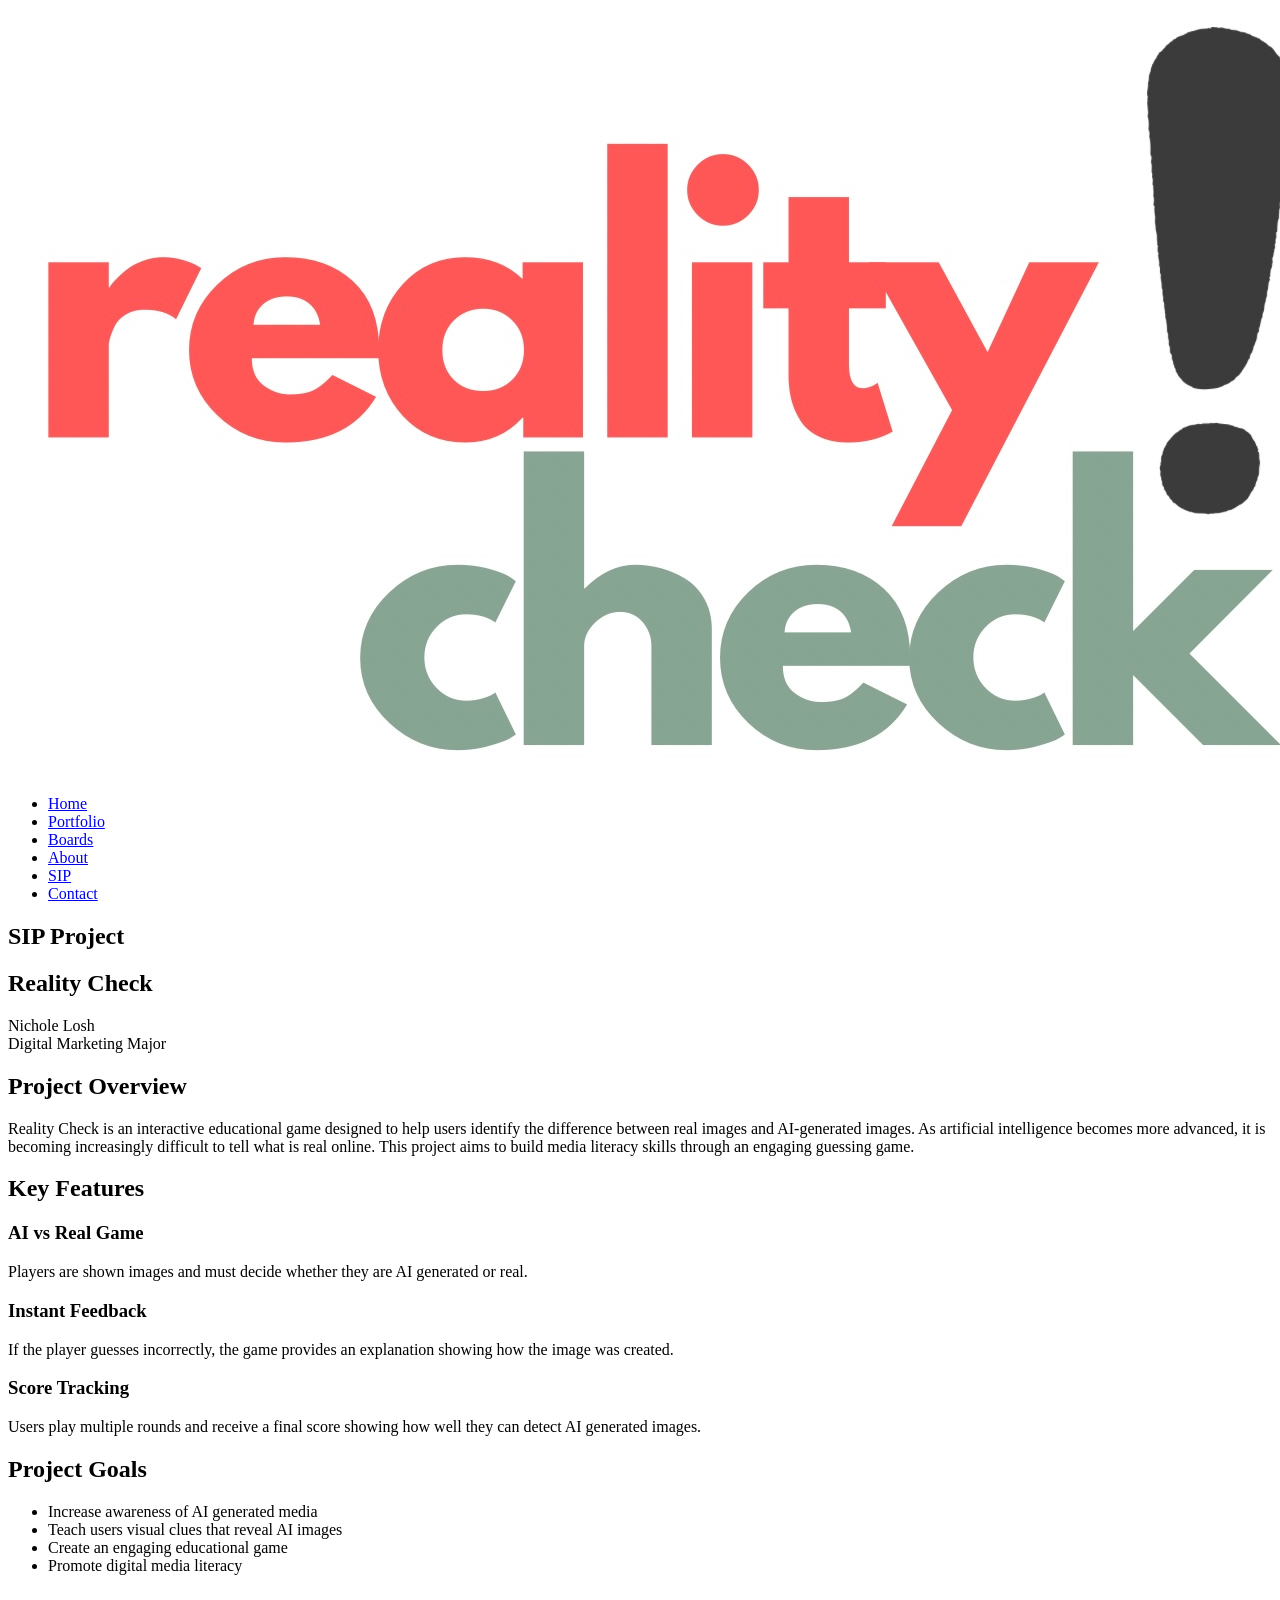
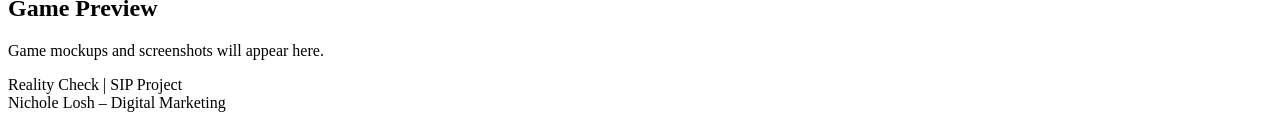
==== index.html @ 0009b581 "Add files via upload" ====
<!DOCTYPE html>
<html lang="en">
<head>
<meta charset="UTF-8">
<meta name="viewport" content="width=device-width, initial-scale=1.0">
<title>Reality Check | SIP Project</title>
<link rel="stylesheet" href="styles.css">
</head>

<body>

<!-- Navigation -->
<header>
    <nav class="navbar">

        <div class="logo">
            <img src="LOGO.jpeg" alt="Reality Check Logo">
        </div>

        <ul class="nav-links">
            <li><a href="#">Home</a></li>
            <li><a href="#">Portfolio</a></li>
            <li><a href="#">Boards</a></li>
            <li><a href="#">About</a></li>
            <li><a href="#">SIP</a></li>
            <li><a href="#">Contact</a></li>
        </ul>

    </nav>
</header>


<!-- Title Section -->
<section class="hero">

    <h2>SIP Project</h2>
    <h1>Reality Check</h1>

    <p class="student">
        Nichole Losh<br>
        Digital Marketing Major
    </p>

</section>


<!-- Project Overview -->
<section class="overview">

    <h2>Project Overview</h2>

    <p>
        Reality Check is an interactive educational game designed to help users
        identify the difference between real images and AI-generated images.
        As artificial intelligence becomes more advanced, it is becoming
        increasingly difficult to tell what is real online. This project aims
        to build media literacy skills through an engaging guessing game.
    </p>

</section>


<!-- Features -->
<section class="features">

<h2>Key Features</h2>

<div class="feature-grid">

<div class="feature-card">
<h3>AI vs Real Game</h3>
<p>
Players are shown images and must decide whether they are AI generated or real.
</p>
</div>

<div class="feature-card">
<h3>Instant Feedback</h3>
<p>
If the player guesses incorrectly, the game provides an explanation showing
how the image was created.
</p>
</div>

<div class="feature-card">
<h3>Score Tracking</h3>
<p>
Users play multiple rounds and receive a final score showing how well they
can detect AI generated images.
</p>
</div>

</div>

</section>


<!-- Goals -->
<section class="goals">

<h2>Project Goals</h2>

<ul>
<li>Increase awareness of AI generated media</li>
<li>Teach users visual clues that reveal AI images</li>
<li>Create an engaging educational game</li>
<li>Promote digital media literacy</li>
</ul>

</section>


<!-- Preview -->
<section class="preview">

<h2>Game Preview</h2>

<div class="preview-box">
<p>Game mockups and screenshots will appear here.</p>
</div>

</section>


<!-- Footer -->
<footer>

<p>
Reality Check | SIP Project <br>
Nichole Losh – Digital Marketing
</p>

</footer>


</body>
</html>
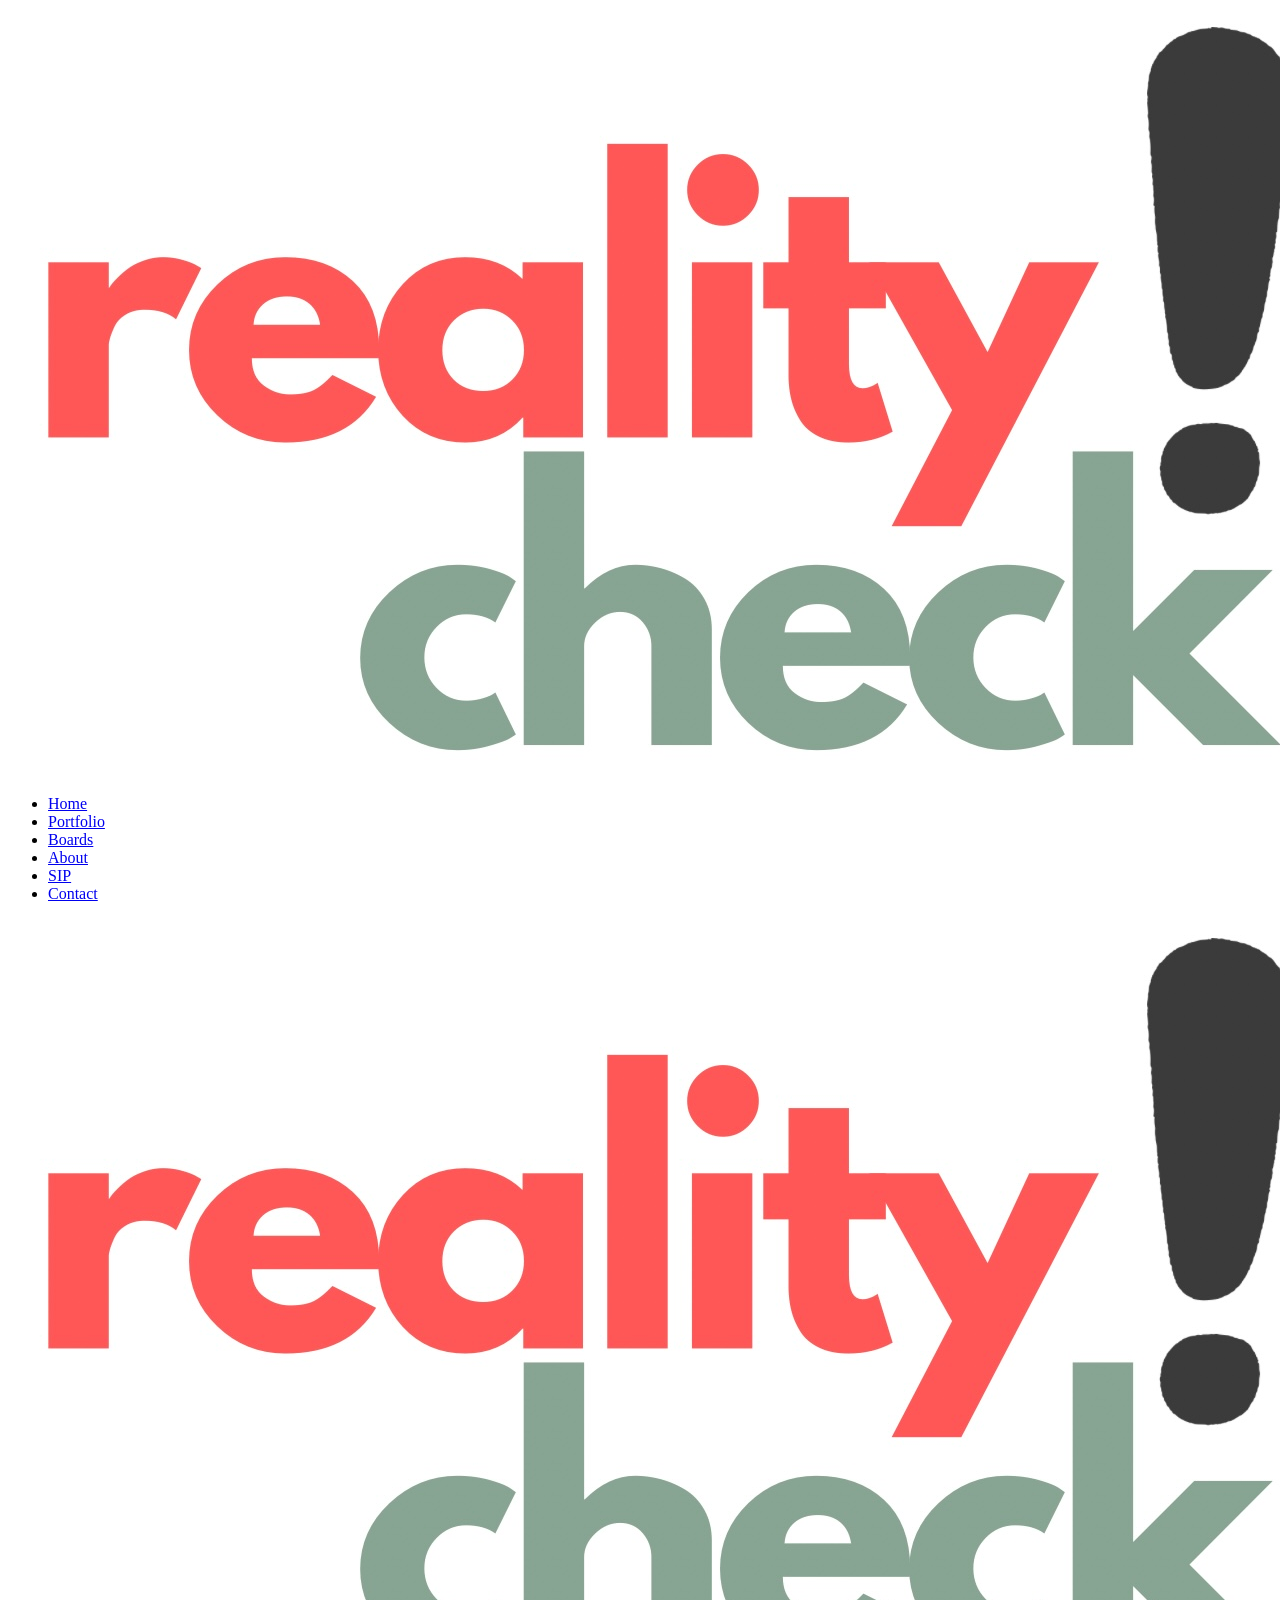
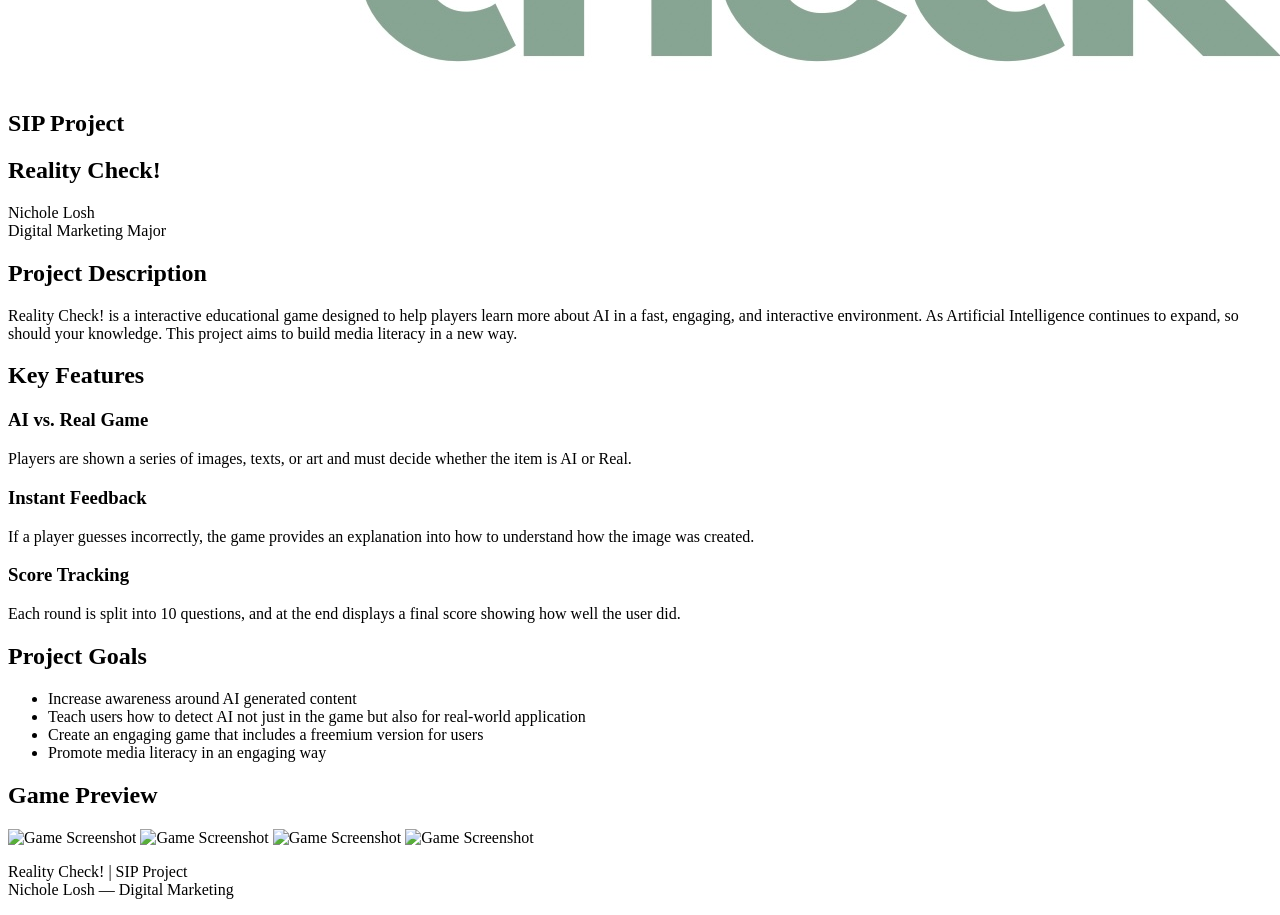
==== commit 9f0eca93: "Update index.html" ====
--- a/index.html
+++ b/index.html
@@ -3,64 +3,64 @@
 <head>
 <meta charset="UTF-8">
 <meta name="viewport" content="width=device-width, initial-scale=1.0">
-<title>Reality Check | SIP Project</title>
+<title>Reality Check! | SIP Project</title>
 <link rel="stylesheet" href="styles.css">
 </head>
 
 <body>
 
-<!-- Navigation -->
 <header>
-    <nav class="navbar">
+<nav class="navbar">
 
-        <div class="logo">
-            <img src="LOGO.jpeg" alt="Reality Check Logo">
-        </div>
+<div class="logo-small">
+<img src="LOGO.jpeg" alt="Reality Check Logo">
+</div>
 
-        <ul class="nav-links">
-            <li><a href="#">Home</a></li>
-            <li><a href="#">Portfolio</a></li>
-            <li><a href="#">Boards</a></li>
-            <li><a href="#">About</a></li>
-            <li><a href="#">SIP</a></li>
-            <li><a href="#">Contact</a></li>
-        </ul>
+<ul class="nav-links">
+<li><a href="index.html"class="active">Home</a></li>
+<li><a href="portfolio.html">Portfolio</a></li>
+<li><a href="boards.html">Boards</a></li>
+<li><a href="about.html">About</a></li>
+<li><a href="sip.html">SIP</a></li>
+<li><a href="contact.html">Contact</a></li>
+</ul>
 
-    </nav>
+</nav>
 </header>
-
-
-<!-- Title Section -->
 <section class="hero">
 
-    <h2>SIP Project</h2>
-    <h1>Reality Check</h1>
+<div class="hero-container">
 
-    <p class="student">
-        Nichole Losh<br>
-        Digital Marketing Major
-    </p>
+<div class="hero-logo">
+<img src="LOGO.jpeg" alt="Reality Check Logo">
+</div>
+
+<div class="hero-text">
+
+<h2>SIP Project</h2>
+<h1>Reality Check!</h1>
+
+<p class="student">
+Nichole Losh<br>
+Digital Marketing Major
+</p>
+
+</div>
+
+</div>
 
 </section>
 
-
-<!-- Project Overview -->
 <section class="overview">
 
-    <h2>Project Overview</h2>
+<h2>Project Description</h2>
 
-    <p>
-        Reality Check is an interactive educational game designed to help users
-        identify the difference between real images and AI-generated images.
-        As artificial intelligence becomes more advanced, it is becoming
-        increasingly difficult to tell what is real online. This project aims
-        to build media literacy skills through an engaging guessing game.
-    </p>
+<p>
+Reality Check! is a interactive educational game designed to help players learn more about AI in a fast, engaging, and interactive environment. As Artificial Intelligence continues to expand, so should your knowledge. This project aims to build media literacy in a new way.
+</p>
 
 </section>
 
-
-<!-- Features -->
 <section class="features">
 
 <h2>Key Features</h2>
@@ -68,25 +68,23 @@
 <div class="feature-grid">
 
 <div class="feature-card">
-<h3>AI vs Real Game</h3>
+<h3>AI vs. Real Game</h3>
 <p>
-Players are shown images and must decide whether they are AI generated or real.
+Players are shown a series of images, texts, or art and must decide whether the item is AI or Real.
 </p>
 </div>
 
 <div class="feature-card">
 <h3>Instant Feedback</h3>
 <p>
-If the player guesses incorrectly, the game provides an explanation showing
-how the image was created.
+If a player guesses incorrectly, the game provides an explanation into how to understand how the image was created.
 </p>
 </div>
 
 <div class="feature-card">
 <h3>Score Tracking</h3>
 <p>
-Users play multiple rounds and receive a final score showing how well they
-can detect AI generated images.
+Each round is split into 10 questions, and at the end displays a final score showing how well the user did.
 </p>
 </div>
 
@@ -95,43 +93,48 @@
 </section>
 
 
-<!-- Goals -->
 <section class="goals">
 
 <h2>Project Goals</h2>
 
 <ul>
-<li>Increase awareness of AI generated media</li>
-<li>Teach users visual clues that reveal AI images</li>
-<li>Create an engaging educational game</li>
-<li>Promote digital media literacy</li>
+
+<li>Increase awareness around AI generated content</li>
+
+<li>Teach users how to detect AI not just in the game but also for real-world application</li>
+
+<li>Create an engaging game that includes a freemium version for users</li>
+
+<li>Promote media literacy in an engaging way</li>
+
 </ul>
 
 </section>
 
-
-<!-- Preview -->
 <section class="preview">
 
 <h2>Game Preview</h2>
 
-<div class="preview-box">
-<p>Game mockups and screenshots will appear here.</p>
+<div class="preview-grid">
+
+<img src="Screenshot1.JPG" alt="Game Screenshot">
+<img src="Screenshot2.JPG" alt="Game Screenshot">
+<img src="Screenshot3.JPG" alt="Game Screenshot">
+<img src="Screenshot4.JPG" alt="Game Screenshot">
+
 </div>
 
 </section>
 
-
-<!-- Footer -->
 <footer>
 
 <p>
-Reality Check | SIP Project <br>
-Nichole Losh – Digital Marketing
+Reality Check! | SIP Project<br>
+Nichole Losh — Digital Marketing
 </p>
 
 </footer>
 
 
 </body>
-</html>+</html>
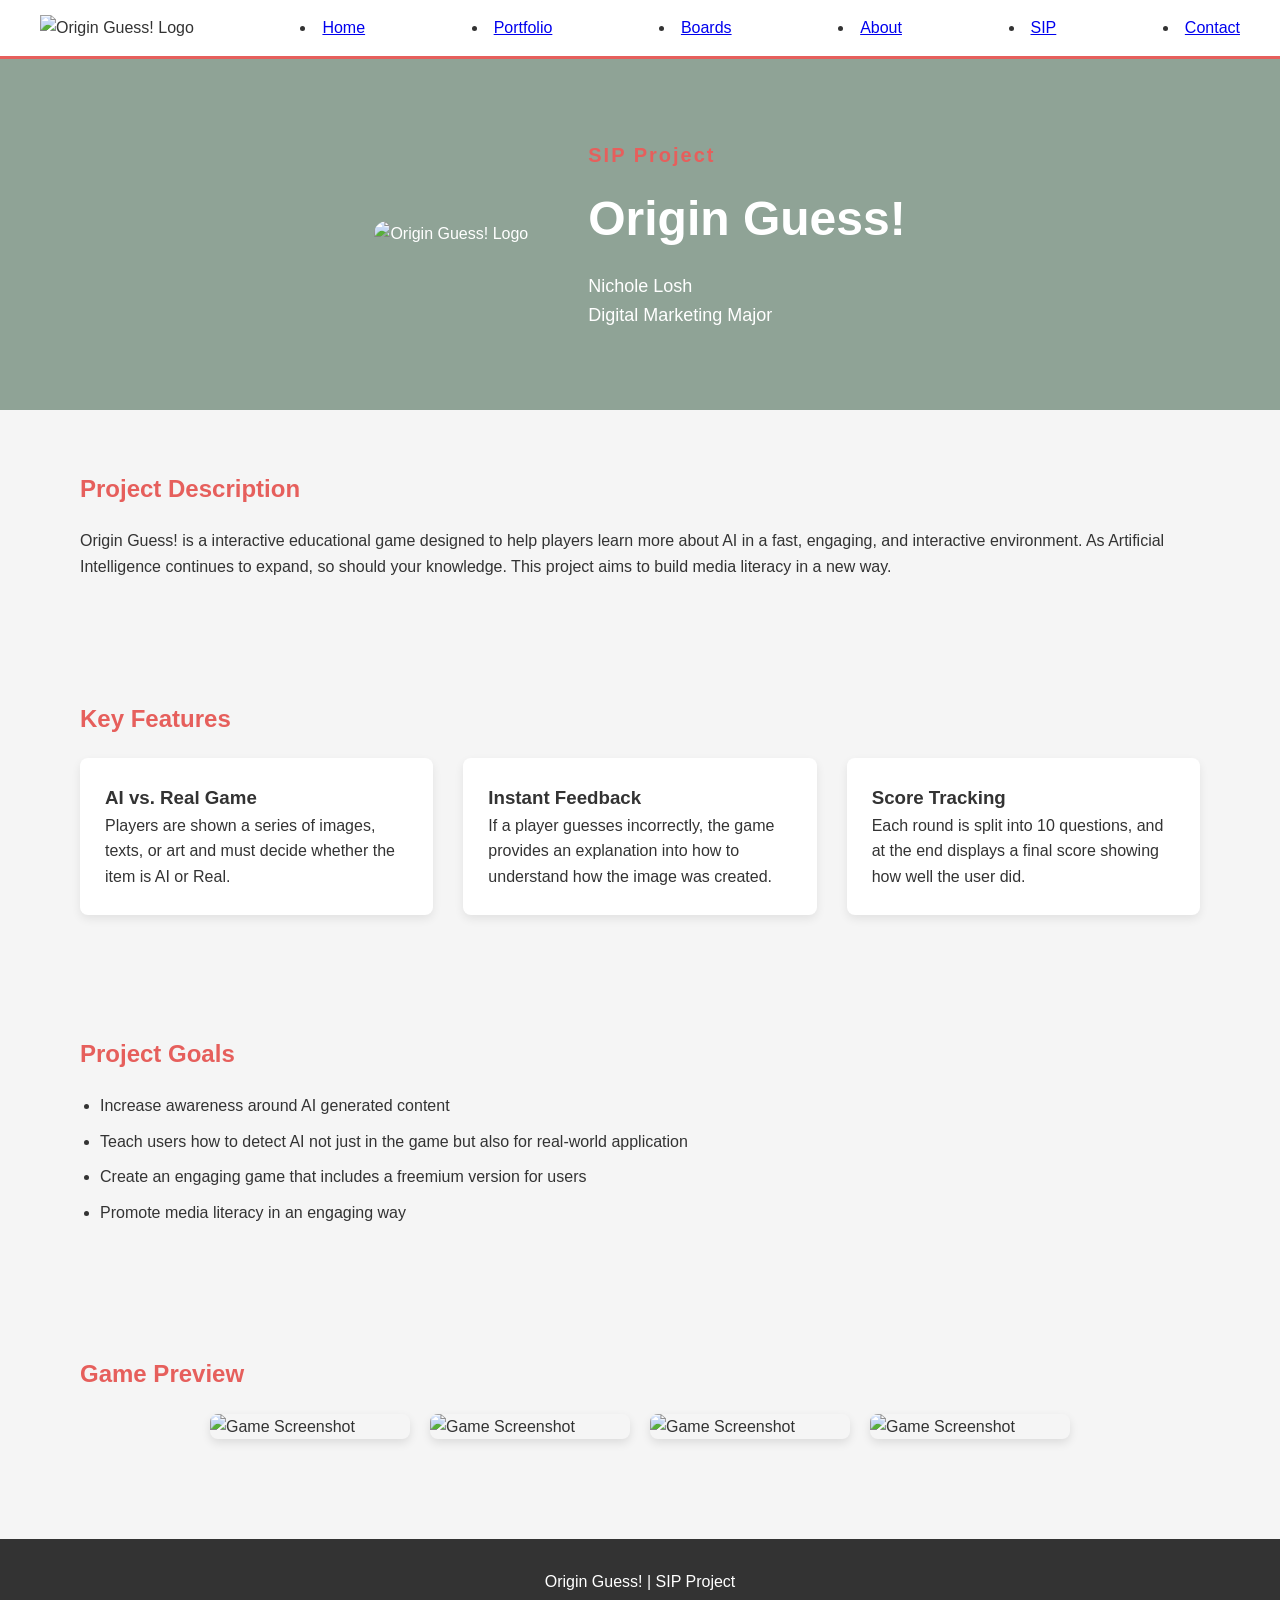
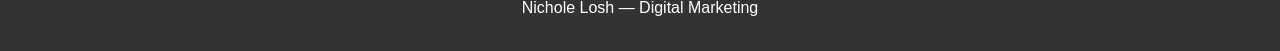
==== commit d547c784: "Update index.html" ====
--- a/index.html
+++ b/index.html
@@ -3,7 +3,7 @@
 <head>
 <meta charset="UTF-8">
 <meta name="viewport" content="width=device-width, initial-scale=1.0">
-<title>Reality Check! | SIP Project</title>
+<title>Origin Guess! | SIP Project</title>
 <link rel="stylesheet" href="styles.css">
 </head>
 
@@ -13,8 +13,8 @@
 <nav class="navbar">
 
 <div class="logo-small">
-<img src="LOGO.jpeg" alt="Reality Check Logo">
-</div>
+<img src="LOGO.jpg" alt="Origin Guess! Logo">
+</div
 
 <ul class="nav-links">
 <li><a href="index.html"class="active">Home</a></li>
@@ -32,13 +32,13 @@
 <div class="hero-container">
 
 <div class="hero-logo">
-<img src="LOGO.jpeg" alt="Reality Check Logo">
+<img src="LOGO.jpg" alt="Origin Guess! Logo">
 </div>
 
 <div class="hero-text">
 
 <h2>SIP Project</h2>
-<h1>Reality Check!</h1>
+<h1>Origin Guess!</h1>
 
 <p class="student">
 Nichole Losh<br>
@@ -56,7 +56,7 @@
 <h2>Project Description</h2>
 
 <p>
-Reality Check! is a interactive educational game designed to help players learn more about AI in a fast, engaging, and interactive environment. As Artificial Intelligence continues to expand, so should your knowledge. This project aims to build media literacy in a new way.
+Origin Guess! is a interactive educational game designed to help players learn more about AI in a fast, engaging, and interactive environment. As Artificial Intelligence continues to expand, so should your knowledge. This project aims to build media literacy in a new way.
 </p>
 
 </section>
@@ -129,7 +129,7 @@
 <footer>
 
 <p>
-Reality Check! | SIP Project<br>
+Origin Guess! | SIP Project<br>
 Nichole Losh — Digital Marketing
 </p>
 
--- a/styles.css
+++ b/styles.css
@@ -0,0 +1,198 @@
+*{
+margin:0;
+padding:0;
+box-sizing:border-box;
+font-family: Arial, Helvetica, sans-serif;
+}
+
+body{
+background:#F5F5F5;
+color:#333;
+line-height:1.6;
+}
+
+
+
+/* NAVBAR */
+
+.navbar{
+display:flex;
+justify-content:space-between;
+align-items:center;
+padding:15px 40px;
+background:white;
+border-bottom:3px solid #E65F5C;
+}
+
+.logo-small img{
+height:45px;
+}
+
+.nav-links{
+list-style:none;
+display:flex;
+gap:25px;
+}
+
+.nav-links a{
+text-decoration:none;
+color:#333;
+font-weight:600;
+transition:0.3s;
+}
+
+.nav-links a:hover{
+color:#E65F5C;
+}
+
+
+
+/* HERO */
+
+.hero{
+background:#8FA396;
+padding:80px 20px;
+color:white;
+}
+
+.hero-container{
+display:flex;
+align-items:center;
+justify-content:center;
+gap:60px;
+max-width:1000px;
+margin:auto;
+}
+
+.hero-logo img{
+width:220px;
+border-radius:20px;
+}
+
+.hero-text{
+text-align:left;
+}
+
+.hero-text h2{
+font-size:20px;
+letter-spacing:2px;
+margin-bottom:10px;
+}
+
+.hero-text h1{
+font-size:48px;
+margin-bottom:15px;
+}
+
+.student{
+font-size:18px;
+}
+
+
+
+/* SECTIONS */
+
+section{
+padding:60px 80px;
+}
+
+section h2{
+margin-bottom:20px;
+color:#E65F5C;
+}
+
+
+
+/* FEATURES */
+
+.feature-grid{
+display:flex;
+gap:30px;
+flex-wrap:wrap;
+}
+
+.feature-card{
+background:white;
+padding:25px;
+border-radius:8px;
+box-shadow:0px 4px 10px rgba(0,0,0,0.08);
+flex:1;
+min-width:250px;
+}
+
+
+
+/* GOALS */
+
+.goals ul{
+padding-left:20px;
+}
+
+.goals li{
+margin-bottom:10px;
+}
+
+.contact{
+display:flex;
+align-items:center;
+gap:40px;
+margin-top:40px;
+}
+
+.contact-photo{
+width:150px;
+height:150px;
+border-radius:50%;
+object-fit:cover;
+}
+
+/* GAME PREVIEW */
+
+.preview-grid{
+display:flex;
+gap:20px;
+justify-content:center;
+flex-wrap:wrap;
+align-items:center;
+}
+
+.preview-grid img{
+width:100%;
+max-width:200px;
+height:auto;
+border-radius:8px;
+box-shadow:0px 4px 10px rgba(0,0,0,0.1);
+}
+
+
+
+/* FOOTER */
+
+footer{
+text-align:center;
+padding:30px;
+background:#333;
+color:white;
+margin-top:40px;
+}
+
+
+
+/* MOBILE RESPONSIVE */
+
+@media (max-width: 768px){
+
+.hero-container{
+flex-direction:column;
+text-align:center;
+}
+
+.hero-text{
+text-align:center;
+}
+
+.preview-grid img{
+width:45%;
+}
+
+}
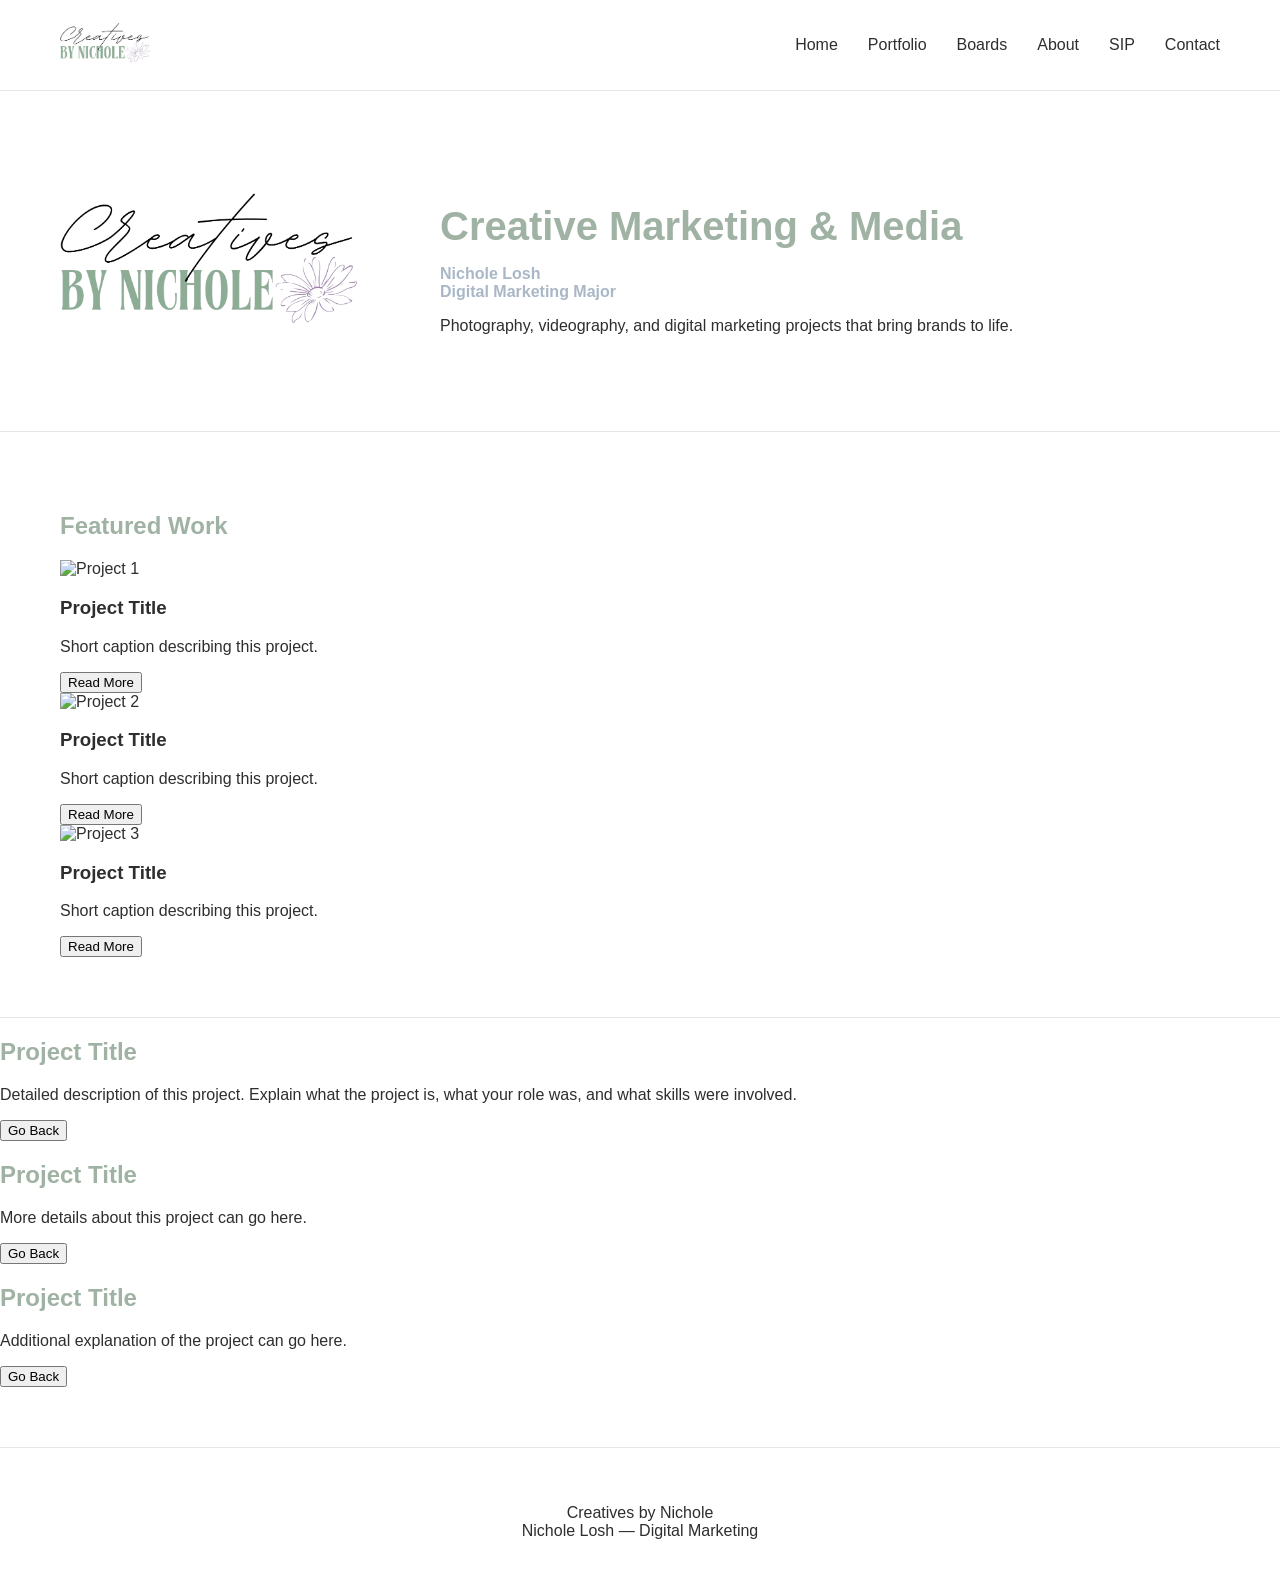
==== commit caf23575: "Update index.html" ====
--- a/index.html
+++ b/index.html
@@ -3,21 +3,23 @@
 <head>
 <meta charset="UTF-8">
 <meta name="viewport" content="width=device-width, initial-scale=1.0">
-<title>Origin Guess! | SIP Project</title>
+<title>Creatives by Nichole | Portfolio</title>
 <link rel="stylesheet" href="styles.css">
 </head>
 
 <body>
 
+<!-- HEADER -->
+
 <header>
 <nav class="navbar">
 
 <div class="logo-small">
-<img src="LOGO.jpg" alt="Origin Guess! Logo">
-</div
+<img src="LOGO1.png" alt="Creatives by Nichole Logo">
+</div>
 
 <ul class="nav-links">
-<li><a href="index.html"class="active">Home</a></li>
+<li><a href="index.html" class="active">Home</a></li>
 <li><a href="portfolio.html">Portfolio</a></li>
 <li><a href="boards.html">Boards</a></li>
 <li><a href="about.html">About</a></li>
@@ -27,114 +29,181 @@
 
 </nav>
 </header>
+
+
+<!-- HERO -->
+
 <section class="hero">
 
 <div class="hero-container">
 
 <div class="hero-logo">
-<img src="LOGO.jpg" alt="Origin Guess! Logo">
+<img src="LOGO1.png" alt="Creatives by Nichole">
 </div>
 
 <div class="hero-text">
 
-<h2>SIP Project</h2>
-<h1>Origin Guess!</h1>
+<h1>Creative Marketing & Media</h1>
 
 <p class="student">
 Nichole Losh<br>
 Digital Marketing Major
 </p>
 
+<p>
+Photography, videography, and digital marketing projects that bring brands to life.
+</p>
+
 </div>
 
 </div>
 
 </section>
 
-<section class="overview">
-
-<h2>Project Description</h2>
-
-<p>
-Origin Guess! is a interactive educational game designed to help players learn more about AI in a fast, engaging, and interactive environment. As Artificial Intelligence continues to expand, so should your knowledge. This project aims to build media literacy in a new way.
-</p>
+
+<!-- FEATURED PROJECTS -->
+
+<section class="projects-preview">
+
+<h2>Featured Work</h2>
+
+<div class="project-grid">
+
+<div class="project-card">
+
+<img src="project1.jpg" alt="Project 1">
+
+<h3>Project Title</h3>
+
+<p>Short caption describing this project.</p>
+
+<button onclick="openModal('modal1')" class="read-btn">
+Read More
+</button>
+
+</div>
+
+
+<div class="project-card">
+
+<img src="project2.jpg" alt="Project 2">
+
+<h3>Project Title</h3>
+
+<p>Short caption describing this project.</p>
+
+<button onclick="openModal('modal2')" class="read-btn">
+Read More
+</button>
+
+</div>
+
+
+<div class="project-card">
+
+<img src="project3.jpg" alt="Project 3">
+
+<h3>Project Title</h3>
+
+<p>Short caption describing this project.</p>
+
+<button onclick="openModal('modal3')" class="read-btn">
+Read More
+</button>
+
+</div>
+
+</div>
 
 </section>
 
-<section class="features">
-
-<h2>Key Features</h2>
-
-<div class="feature-grid">
-
-<div class="feature-card">
-<h3>AI vs. Real Game</h3>
-<p>
-Players are shown a series of images, texts, or art and must decide whether the item is AI or Real.
-</p>
-</div>
-
-<div class="feature-card">
-<h3>Instant Feedback</h3>
-<p>
-If a player guesses incorrectly, the game provides an explanation into how to understand how the image was created.
-</p>
-</div>
-
-<div class="feature-card">
-<h3>Score Tracking</h3>
-<p>
-Each round is split into 10 questions, and at the end displays a final score showing how well the user did.
-</p>
-</div>
-
-</div>
-
-</section>
-
-
-<section class="goals">
-
-<h2>Project Goals</h2>
-
-<ul>
-
-<li>Increase awareness around AI generated content</li>
-
-<li>Teach users how to detect AI not just in the game but also for real-world application</li>
-
-<li>Create an engaging game that includes a freemium version for users</li>
-
-<li>Promote media literacy in an engaging way</li>
-
-</ul>
-
-</section>
-
-<section class="preview">
-
-<h2>Game Preview</h2>
-
-<div class="preview-grid">
-
-<img src="Screenshot1.JPG" alt="Game Screenshot">
-<img src="Screenshot2.JPG" alt="Game Screenshot">
-<img src="Screenshot3.JPG" alt="Game Screenshot">
-<img src="Screenshot4.JPG" alt="Game Screenshot">
-
-</div>
-
-</section>
+
+<!-- PROJECT POPUPS -->
+
+
+<div id="modal1" class="modal">
+
+<div class="modal-content">
+
+<h2>Project Title</h2>
+
+<p>
+Detailed description of this project. Explain what the project is,
+what your role was, and what skills were involved.
+</p>
+
+<button onclick="closeModal('modal1')" class="close-btn">
+Go Back
+</button>
+
+</div>
+
+</div>
+
+
+
+<div id="modal2" class="modal">
+
+<div class="modal-content">
+
+<h2>Project Title</h2>
+
+<p>
+More details about this project can go here.
+</p>
+
+<button onclick="closeModal('modal2')" class="close-btn">
+Go Back
+</button>
+
+</div>
+
+</div>
+
+
+
+<div id="modal3" class="modal">
+
+<div class="modal-content">
+
+<h2>Project Title</h2>
+
+<p>
+Additional explanation of the project can go here.
+</p>
+
+<button onclick="closeModal('modal3')" class="close-btn">
+Go Back
+</button>
+
+</div>
+
+</div>
+
+
+<!-- FOOTER -->
 
 <footer>
 
 <p>
-Origin Guess! | SIP Project<br>
+Creatives by Nichole<br>
 Nichole Losh — Digital Marketing
 </p>
 
 </footer>
 
+
+<script>
+
+function openModal(id){
+document.getElementById(id).style.display = "flex";
+}
+
+function closeModal(id){
+document.getElementById(id).style.display = "none";
+}
+
+</script>
 
 </body>
 </html>
--- a/styles.css
+++ b/styles.css
@@ -1,17 +1,17 @@
-*{
+body{
+font-family: Arial, Helvetica, sans-serif;
 margin:0;
-padding:0;
-box-sizing:border-box;
-font-family: Arial, Helvetica, sans-serif;
-}
-
-body{
-background:#F5F5F5;
-color:#333;
-line-height:1.6;
-}
-
-
+background:white;
+color:#2E2E2E;
+}
+
+section{
+border-bottom:1px solid #e5e5e5;
+}
+
+.logo-small img{
+height:45px;
+}
 
 /* NAVBAR */
 
@@ -19,180 +19,204 @@
 display:flex;
 justify-content:space-between;
 align-items:center;
-padding:15px 40px;
-background:white;
-border-bottom:3px solid #E65F5C;
+padding:20px 60px;
+border-bottom:1px solid #E5E7EB;
 }
 
 .logo-small img{
-height:45px;
+height:40px;
 }
 
 .nav-links{
 list-style:none;
 display:flex;
-gap:25px;
+gap:30px;
 }
 
 .nav-links a{
 text-decoration:none;
-color:#333;
-font-weight:600;
-transition:0.3s;
+color:#2E2E2E;
+font-weight:500;
 }
 
 .nav-links a:hover{
-color:#E65F5C;
-}
-
-
+color:#9FB2A4;
+}
+
+.active{
+color:#9FB2A4;
+}
 
 /* HERO */
 
 .hero{
-background:#8FA396;
+padding:80px 60px;
+}
+
+.hero-container{
+display:flex;
+align-items:center;
+gap:80px;
+}
+
+.hero-logo img{
+width:300px;
+}
+
+.hero-text h1{
+font-size:40px;
+color:#9FB2A4;
+margin-bottom:10px;
+}
+
+.student{
+font-weight:bold;
+color:#A9B7C6;
+}
+
+/* SECTIONS */
+
+section{
+padding:60px;
+}
+
+h2{
+color:#9FB2A4;
+margin-bottom:20px;
+}
+
+/* SIP HERO */
+
+.sip-hero{
+background:#1a1a1a;
+padding:80px 0;
+text-align:center;
+}
+
+.sip-logo img{
+width:90%;
+max-width:900px;
+}
+
+
+/* DESCRIPTION */
+
+.sip-description{
+max-width:900px;
+margin:auto;
 padding:80px 20px;
+line-height:1.7;
+}
+
+.feature-grid img{
+width:100%;
+height:250px;
+object-fit:cover;
+border-radius:10px;
+background:#e5e5e5;
+}
+
+.sip-description h2{
+text-align:center;
+margin-bottom:30px;
+color:#cc2b2b;
+}
+
+
+/* PROOF OF CONCEPT */
+
+.sip-proof{
+padding:80px 20px;
+background:#F9FAFB;
+text-align:center;
+}
+
+.proof-grid{
+display:flex;
+gap:30px;
+justify-content:center;
+max-width:1200px;
+margin:auto;
+margin-top:40px;
+}
+
+.proof-grid img{
+width:48%;
+border-radius:10px;
+box-shadow:0px 4px 12px rgba(0,0,0,0.15);
+}
+
+
+/* EXPERIENCE LINK */
+
+.sip-play{
+text-align:center;
+padding:80px 20px;
+}
+
+.experience-link{
+color:#cc2b2b;
+font-size:22px;
+font-weight:bold;
+text-decoration:none;
+}
+
+.experience-link:hover{
+text-decoration:underline;
+}
+
+.feature-grid{
+display:grid;
+grid-template-columns:repeat(auto-fit,minmax(250px,1fr));
+gap:30px;
+}
+
+.feature-card{
+border:1px solid #E5E7EB;
+padding:25px;
+border-radius:10px;
+background:#F9FAFB;
+}
+
+/* LIST */
+
+.goals ul{
+line-height:2;
+}
+
+.contact-form{
+max-width:500px;
+display:flex;
+flex-direction:column;
+gap:12px;
+}
+
+.contact-form input,
+.contact-form select,
+.contact-form textarea{
+padding:10px;
+border:1px solid #E5E7EB;
+border-radius:6px;
+}
+
+.submit-btn{
+background:#9FB2A4;
 color:white;
-}
-
-.hero-container{
-display:flex;
-align-items:center;
-justify-content:center;
-gap:60px;
-max-width:1000px;
-margin:auto;
-}
-
-.hero-logo img{
-width:220px;
-border-radius:20px;
-}
-
-.hero-text{
-text-align:left;
-}
-
-.hero-text h2{
-font-size:20px;
-letter-spacing:2px;
-margin-bottom:10px;
-}
-
-.hero-text h1{
-font-size:48px;
-margin-bottom:15px;
-}
-
-.student{
-font-size:18px;
-}
-
-
-
-/* SECTIONS */
-
-section{
-padding:60px 80px;
-}
-
-section h2{
-margin-bottom:20px;
-color:#E65F5C;
-}
-
-
-
-/* FEATURES */
-
-.feature-grid{
-display:flex;
-gap:30px;
-flex-wrap:wrap;
-}
-
-.feature-card{
-background:white;
-padding:25px;
-border-radius:8px;
-box-shadow:0px 4px 10px rgba(0,0,0,0.08);
-flex:1;
-min-width:250px;
-}
-
-
-
-/* GOALS */
-
-.goals ul{
-padding-left:20px;
-}
-
-.goals li{
-margin-bottom:10px;
-}
-
-.contact{
-display:flex;
-align-items:center;
-gap:40px;
-margin-top:40px;
-}
-
-.contact-photo{
-width:150px;
-height:150px;
-border-radius:50%;
-object-fit:cover;
-}
-
-/* GAME PREVIEW */
-
-.preview-grid{
-display:flex;
-gap:20px;
-justify-content:center;
-flex-wrap:wrap;
-align-items:center;
-}
-
-.preview-grid img{
-width:100%;
-max-width:200px;
-height:auto;
-border-radius:8px;
-box-shadow:0px 4px 10px rgba(0,0,0,0.1);
-}
-
-
+border:none;
+padding:12px;
+border-radius:6px;
+cursor:pointer;
+}
+
+.submit-btn:hover{
+background:#8CA596;
+}
 
 /* FOOTER */
 
 footer{
 text-align:center;
-padding:30px;
-background:#333;
-color:white;
-margin-top:40px;
-}
-
-
-
-/* MOBILE RESPONSIVE */
-
-@media (max-width: 768px){
-
-.hero-container{
-flex-direction:column;
-text-align:center;
-}
-
-.hero-text{
-text-align:center;
-}
-
-.preview-grid img{
-width:45%;
-}
-
-}
+padding:40px;
+border-top:1px solid #E5E7EB;
+margin-top:60px;
+}
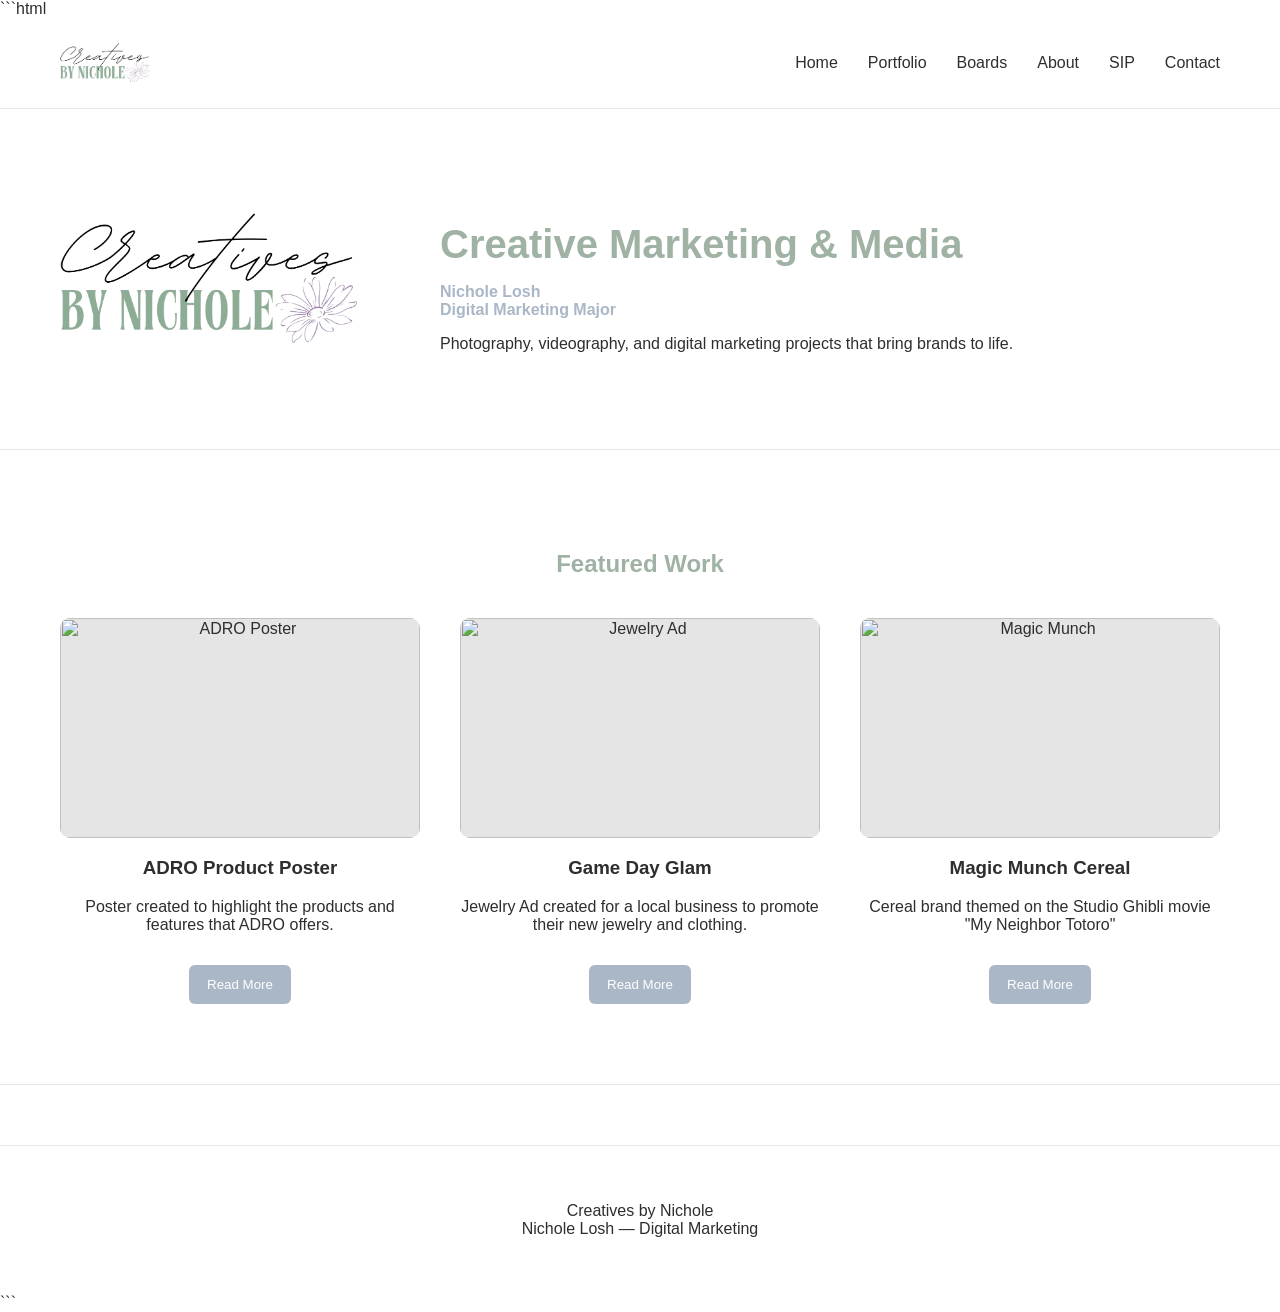
==== commit 36f716d4: "Update index.html" ====
--- a/index.html
+++ b/index.html
@@ -1,3 +1,4 @@
+```html
 <!DOCTYPE html>
 <html lang="en">
 <head>
@@ -71,11 +72,11 @@
 
 <div class="project-card">
 
-<img src="project1.jpg" alt="Project 1">
-
-<h3>Project Title</h3>
-
-<p>Short caption describing this project.</p>
+<img src="projects/ADRO Poster.png" alt="ADRO Poster">
+
+<h3>ADRO Product Poster</h3>
+
+<p>Poster created to highlight the products and features that ADRO offers.</p>
 
 <button onclick="openModal('modal1')" class="read-btn">
 Read More
@@ -86,11 +87,11 @@
 
 <div class="project-card">
 
-<img src="project2.jpg" alt="Project 2">
-
-<h3>Project Title</h3>
-
-<p>Short caption describing this project.</p>
+<img src="projects/Jewelry Ad.png" alt="Jewelry Ad">
+
+<h3>Game Day Glam</h3>
+
+<p>Jewelry Ad created for a local business to promote their new jewelry and clothing.</p>
 
 <button onclick="openModal('modal2')" class="read-btn">
 Read More
@@ -101,11 +102,11 @@
 
 <div class="project-card">
 
-<img src="project3.jpg" alt="Project 3">
-
-<h3>Project Title</h3>
-
-<p>Short caption describing this project.</p>
+<img src="projects/Magic Munch.png" alt="Magic Munch">
+
+<h3>Magic Munch Cereal</h3>
+
+<p>Cereal brand themed on the Studio Ghibli movie "My Neighbor Totoro"</p>
 
 <button onclick="openModal('modal3')" class="read-btn">
 Read More
@@ -118,18 +119,17 @@
 </section>
 
 
-<!-- PROJECT POPUPS -->
-
+<!-- POPUP MODALS -->
 
 <div id="modal1" class="modal">
 
-<div class="modal-content">
+<div class="modal-box">
 
 <h2>Project Title</h2>
 
 <p>
-Detailed description of this project. Explain what the project is,
-what your role was, and what skills were involved.
+Detailed explanation of the project goes here.
+Explain the work, your role, strategy, and results.
 </p>
 
 <button onclick="closeModal('modal1')" class="close-btn">
@@ -141,15 +141,14 @@
 </div>
 
 
-
 <div id="modal2" class="modal">
 
-<div class="modal-content">
+<div class="modal-box">
 
 <h2>Project Title</h2>
 
 <p>
-More details about this project can go here.
+More explanation about this project.
 </p>
 
 <button onclick="closeModal('modal2')" class="close-btn">
@@ -161,15 +160,14 @@
 </div>
 
 
-
 <div id="modal3" class="modal">
 
-<div class="modal-content">
+<div class="modal-box">
 
 <h2>Project Title</h2>
 
 <p>
-Additional explanation of the project can go here.
+Project description here.
 </p>
 
 <button onclick="closeModal('modal3')" class="close-btn">
@@ -192,6 +190,8 @@
 
 </footer>
 
+
+<!-- MODAL SCRIPT -->
 
 <script>
 
@@ -207,3 +207,4 @@
 
 </body>
 </html>
+```
--- a/styles.css
+++ b/styles.css
@@ -123,6 +123,66 @@
 }
 
 
+.projects-preview{
+padding:80px 60px;
+text-align:center;
+}
+
+.project-grid{
+display:grid;
+grid-template-columns:repeat(auto-fit,minmax(300px,1fr));
+gap:40px;
+margin-top:40px;
+}
+
+.project-card img{
+width:100%;
+height:220px;
+object-fit:cover;
+border-radius:10px;
+background:#e5e5e5;
+}
+
+.read-btn{
+margin-top:15px;
+padding:12px 18px;
+background:#A9B7C6;
+border:none;
+border-radius:6px;
+color:white;
+cursor:pointer;
+}
+
+.close-btn{
+margin-top:20px;
+padding:12px 18px;
+background:#cc2b2b;
+border:none;
+border-radius:6px;
+color:white;
+cursor:pointer;
+}
+
+.modal{
+display:none;
+position:fixed;
+top:0;
+left:0;
+width:100%;
+height:100%;
+background:rgba(0,0,0,0.6);
+justify-content:center;
+align-items:center;
+}
+
+.modal-content{
+background:white;
+padding:40px;
+border-radius:10px;
+max-width:500px;
+text-align:center;
+}
+
 /* PROOF OF CONCEPT */
 
 .sip-proof{
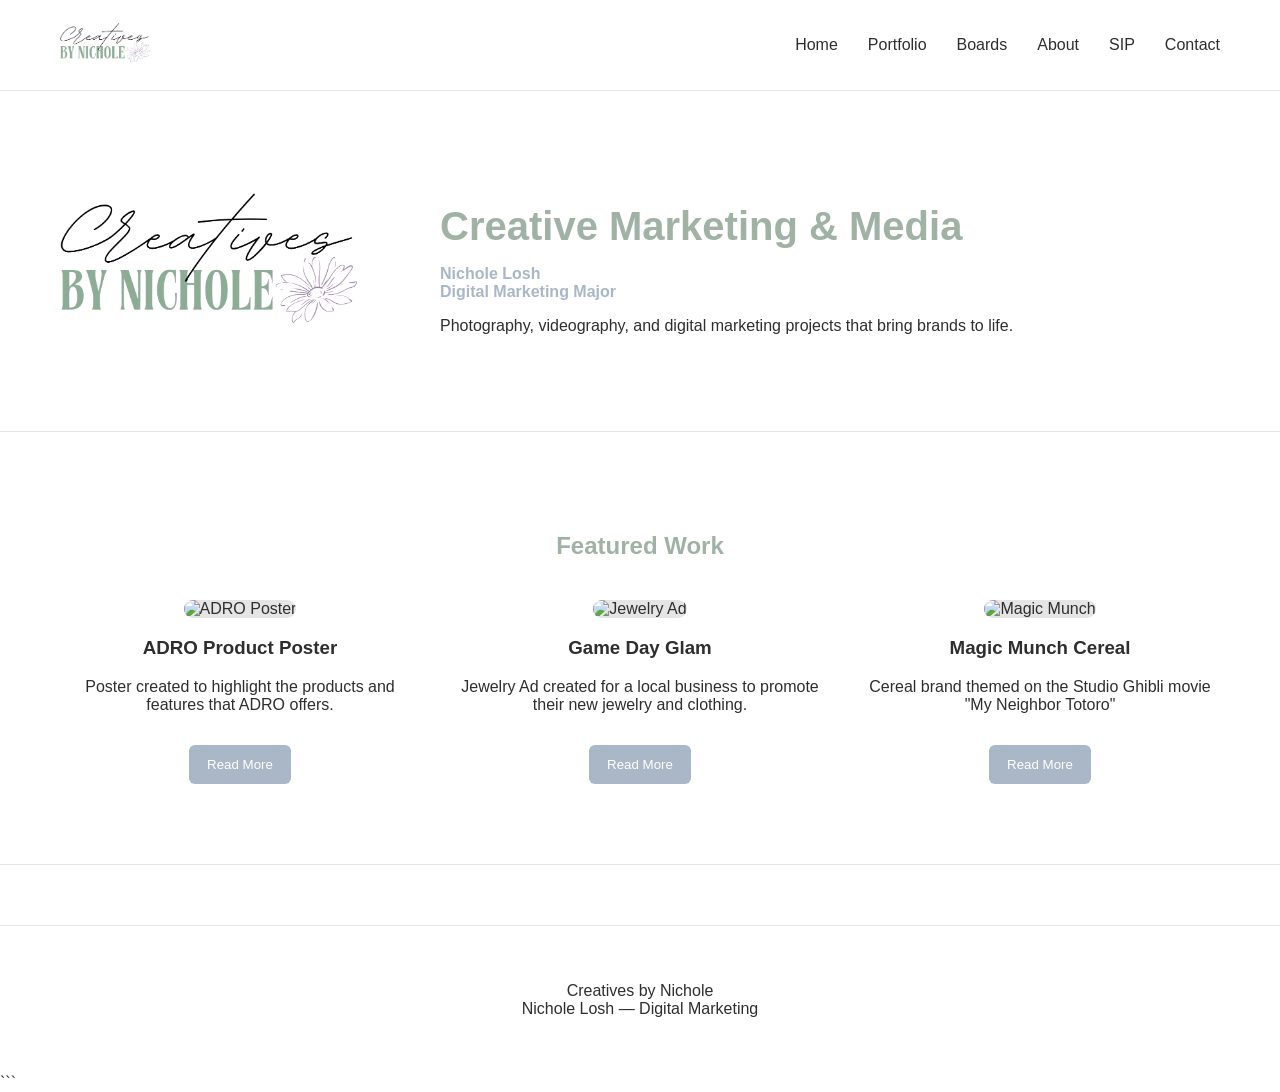
==== commit 3bc6ae35: "Update index.html" ====
--- a/index.html
+++ b/index.html
@@ -1,4 +1,3 @@
-```html
 <!DOCTYPE html>
 <html lang="en">
 <head>
@@ -125,11 +124,12 @@
 
 <div class="modal-box">
 
-<h2>Project Title</h2>
-
-<p>
-Detailed explanation of the project goes here.
-Explain the work, your role, strategy, and results.
+<h2>ADRO Product Poster</h2>
+
+<p>
+This poster was designed to highlight ADRO’s automotive products and key features.
+The goal was to create a clean, visually engaging layout that communicates product value
+while maintaining strong brand identity and clarity.
 </p>
 
 <button onclick="closeModal('modal1')" class="close-btn">
@@ -145,10 +145,12 @@
 
 <div class="modal-box">
 
-<h2>Project Title</h2>
-
-<p>
-More explanation about this project.
+<h2>Game Day Glam</h2>
+
+<p>
+This advertisement was created for a local boutique to promote new jewelry and apparel.
+The design focuses on eye-catching visuals and seasonal branding to attract attention
+and drive customer engagement.
 </p>
 
 <button onclick="closeModal('modal2')" class="close-btn">
@@ -164,10 +166,12 @@
 
 <div class="modal-box">
 
-<h2>Project Title</h2>
-
-<p>
-Project description here.
+<h2>Magic Munch Cereal</h2>
+
+<p>
+A creative branding project inspired by Studio Ghibli’s "My Neighbor Totoro."
+This concept includes product packaging design and visual storytelling to create
+a nostalgic and engaging brand identity.
 </p>
 
 <button onclick="closeModal('modal3')" class="close-btn">
@@ -177,7 +181,6 @@
 </div>
 
 </div>
-
 
 <!-- FOOTER -->
 
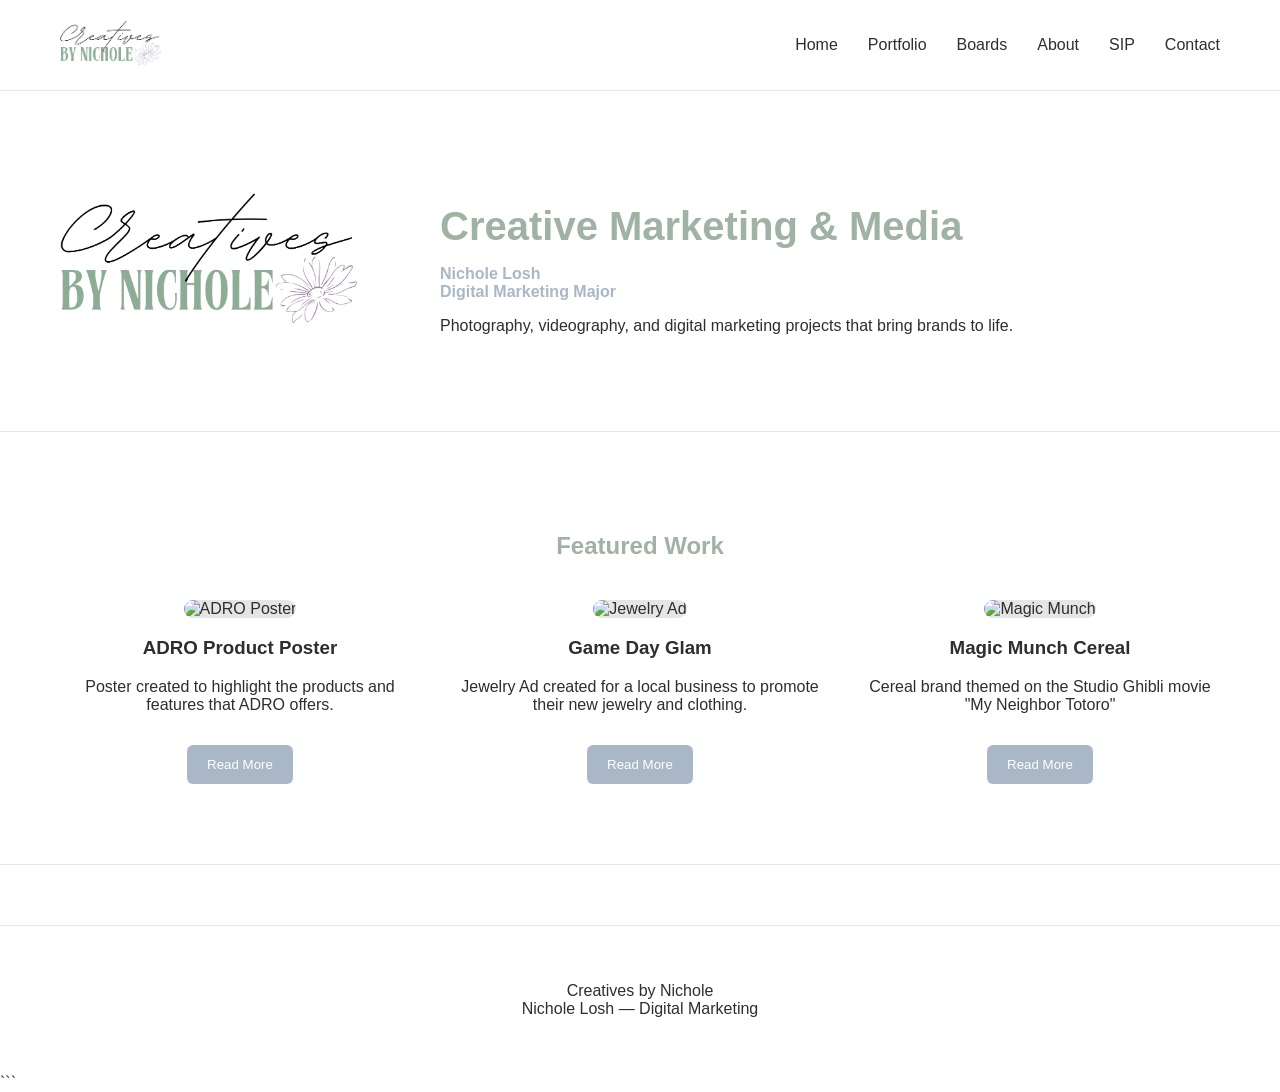
==== commit bef0a4d2: "Update index.html" ====
--- a/index.html
+++ b/index.html
@@ -124,12 +124,18 @@
 
 <div class="modal-box">
 
+<div class="modal-layout">
+
+<div class="modal-image">
+<img src="projects/ADRO Poster.png" alt="ADRO Poster">
+</div>
+
+<div class="modal-text">
+
 <h2>ADRO Product Poster</h2>
 
 <p>
-This poster was designed to highlight ADRO’s automotive products and key features.
-The goal was to create a clean, visually engaging layout that communicates product value
-while maintaining strong brand identity and clarity.
+coming soon
 </p>
 
 <button onclick="closeModal('modal1')" class="close-btn">
@@ -137,49 +143,64 @@
 </button>
 
 </div>
-
-</div>
-
-
-<div id="modal2" class="modal">
+</div>
+</div>
+</div>
+
+
+<div id="modal1" class="modal">
 
 <div class="modal-box">
 
+<div class="modal-layout">
+
+<div class="modal-image">
+<img src="projects/Jewelry Ad.png" alt="jewelry Ad">
+</div>
+
+<div class="modal-text">
+
 <h2>Game Day Glam</h2>
 
 <p>
-This advertisement was created for a local boutique to promote new jewelry and apparel.
-The design focuses on eye-catching visuals and seasonal branding to attract attention
-and drive customer engagement.
-</p>
-
-<button onclick="closeModal('modal2')" class="close-btn">
+coming soon
+</p>
+
+<button onclick="closeModal('modal1')" class="close-btn">
 Go Back
 </button>
 
 </div>
-
-</div>
-
-
-<div id="modal3" class="modal">
+</div>
+</div>
+</div>
+
+
+<div id="modal1" class="modal">
 
 <div class="modal-box">
 
-<h2>Magic Munch Cereal</h2>
-
-<p>
-A creative branding project inspired by Studio Ghibli’s "My Neighbor Totoro."
-This concept includes product packaging design and visual storytelling to create
-a nostalgic and engaging brand identity.
-</p>
-
-<button onclick="closeModal('modal3')" class="close-btn">
+<div class="modal-layout">
+
+<div class="modal-image">
+<img src="projects/Magic Munch.png" alt="Magic Munch">
+</div>
+
+<div class="modal-text">
+
+<h2>Magic Munch</h2>
+
+<p>
+coming soon
+</p>
+
+<button onclick="closeModal('modal1')" class="close-btn">
 Go Back
 </button>
 
 </div>
-
+</div>
+</div>
 </div>
 
 <!-- FOOTER -->
--- a/styles.css
+++ b/styles.css
@@ -5,12 +5,16 @@
 color:#2E2E2E;
 }
 
+/* GLOBAL SECTIONS */
+
 section{
+padding:60px;
 border-bottom:1px solid #e5e5e5;
 }
 
-.logo-small img{
-height:45px;
+h2{
+color:#9FB2A4;
+margin-bottom:20px;
 }
 
 /* NAVBAR */
@@ -24,7 +28,7 @@
 }
 
 .logo-small img{
-height:40px;
+height:45px;
 }
 
 .nav-links{
@@ -74,41 +78,27 @@
 color:#A9B7C6;
 }
 
-/* SECTIONS */
-
-section{
-padding:60px;
-}
-
-h2{
-color:#9FB2A4;
-margin-bottom:20px;
-}
-
-/* SIP HERO */
-
-.sip-hero{
-background:#1a1a1a;
-padding:80px 0;
-text-align:center;
-}
-
-.sip-logo img{
-width:90%;
-max-width:900px;
-}
-
-
-/* DESCRIPTION */
-
-.sip-description{
-max-width:900px;
+/* FEATURED PROJECTS */
+
+.projects-preview{
+padding:80px 60px;
+text-align:center;
+}
+
+.project-grid{
+display:grid;
+grid-template-columns:repeat(3,1fr);
+gap:40px;
+max-width:1200px;
 margin:auto;
-padding:80px 20px;
-line-height:1.7;
-}
-
-.feature-grid img{
+margin-top:40px;
+}
+
+.project-card{
+text-align:center;
+}
+
+.project-card img{
 width:100%;
 height:250px;
 object-fit:cover;
@@ -116,52 +106,36 @@
 background:#e5e5e5;
 }
 
-.sip-description h2{
-text-align:center;
-margin-bottom:30px;
-color:#cc2b2b;
-}
-
-
-.projects-preview{
-padding:80px 60px;
-text-align:center;
-}
-
-.project-grid{
-display:grid;
-grid-template-columns:repeat(auto-fit,minmax(300px,1fr));
-gap:40px;
-margin-top:40px;
-}
-
-.project-card img{
-width:100%;
-height:220px;
-object-fit:cover;
-border-radius:10px;
-background:#e5e5e5;
-}
+/* HOVER EFFECT */
+
+.project-card:hover{
+transform:translateY(-5px);
+transition:0.3s;
+}
+
+/* BUTTONS */
 
 .read-btn{
 margin-top:15px;
-padding:12px 18px;
+padding:12px 20px;
 background:#A9B7C6;
+color:white;
 border:none;
 border-radius:6px;
+cursor:pointer;
+}
+
+.close-btn{
+margin-top:30px;
+padding:12px 20px;
+background:#cc2b2b;
 color:white;
+border:none;
+border-radius:6px;
 cursor:pointer;
 }
 
-.close-btn{
-margin-top:20px;
-padding:12px 18px;
-background:#cc2b2b;
-border:none;
-border-radius:6px;
-color:white;
-cursor:pointer;
-}
+/* MODAL (FULL SCREEN POPUP) */
 
 .modal{
 display:none;
@@ -170,20 +144,47 @@
 left:0;
 width:100%;
 height:100%;
-background:rgba(0,0,0,0.6);
+background:rgba(0,0,0,0.85);
+z-index:9999;
 justify-content:center;
 align-items:center;
 }
 
-.modal-content{
+.modal-box{
 background:white;
-padding:40px;
-border-radius:10px;
-max-width:500px;
-text-align:center;
-}
-
-/* PROOF OF CONCEPT */
+width:80%;
+max-width:900px;
+padding:60px;
+border-radius:12px;
+text-align:center;
+box-shadow:0px 10px 30px rgba(0,0,0,0.3);
+}
+
+/* SIP PAGE */
+
+.sip-hero{
+background:#1a1a1a;
+padding:80px 0;
+text-align:center;
+}
+
+.sip-logo img{
+width:90%;
+max-width:900px;
+}
+
+.sip-description{
+max-width:900px;
+margin:auto;
+padding:80px 20px;
+line-height:1.7;
+}
+
+.sip-description h2{
+text-align:center;
+margin-bottom:30px;
+color:#cc2b2b;
+}
 
 .sip-proof{
 padding:80px 20px;
@@ -206,9 +207,6 @@
 box-shadow:0px 4px 12px rgba(0,0,0,0.15);
 }
 
-
-/* EXPERIENCE LINK */
-
 .sip-play{
 text-align:center;
 padding:80px 20px;
@@ -225,6 +223,8 @@
 text-decoration:underline;
 }
 
+/* FEATURE GRID */
+
 .feature-grid{
 display:grid;
 grid-template-columns:repeat(auto-fit,minmax(250px,1fr));
@@ -238,11 +238,7 @@
 background:#F9FAFB;
 }
 
-/* LIST */
-
-.goals ul{
-line-height:2;
-}
+/* FORMS */
 
 .contact-form{
 max-width:500px;
